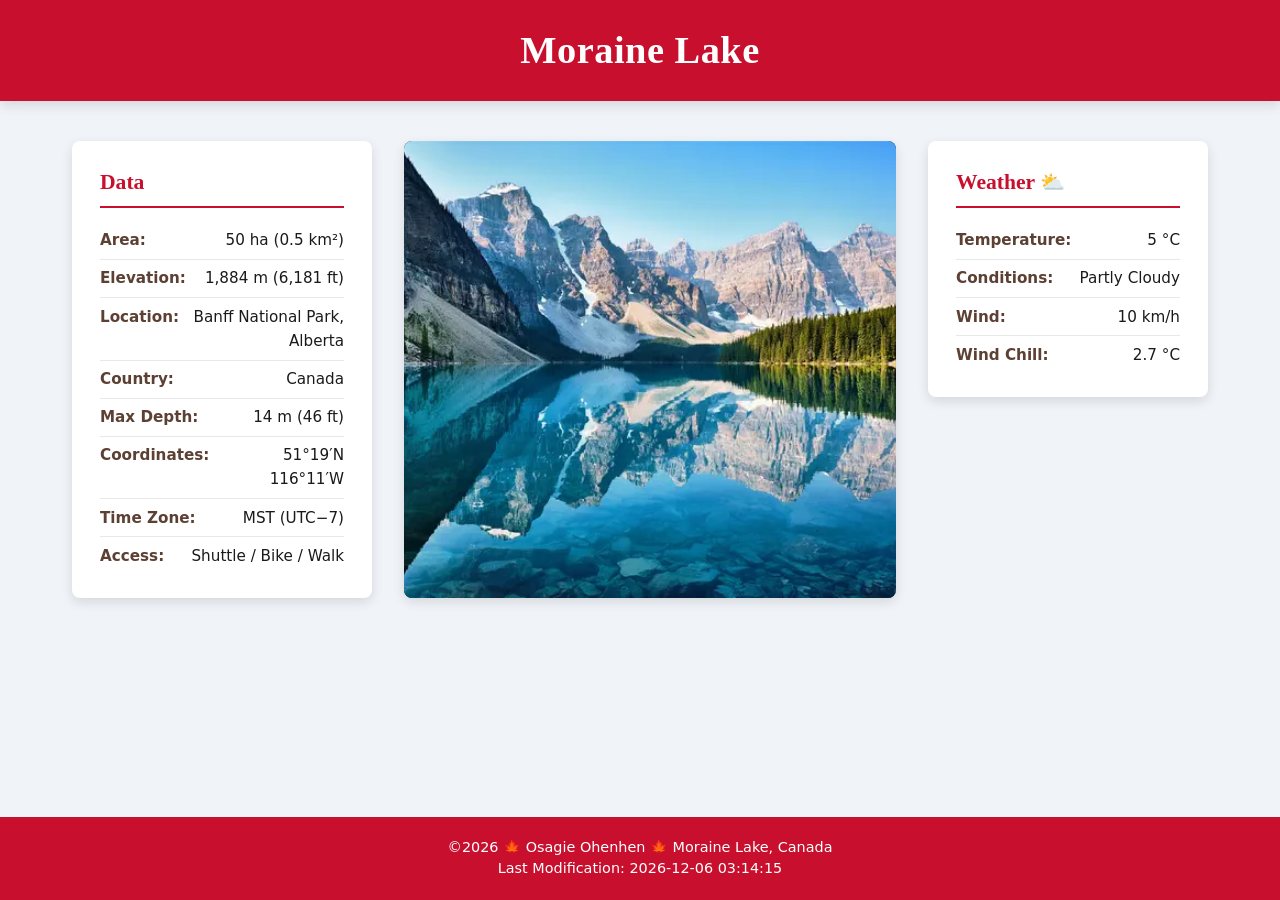
==== place.html @ 01e0490f "commit for places code" ====
<!DOCTYPE html>
<html lang="en">

<head>
    <meta charset="UTF-8">
    <meta name="viewport" content="width=device-width, initial-scale=1.0">
    <title>Moraine Lake | Banff National Park</title>
    <meta name="description"
        content="Discover Moraine Lake, the stunning turquoise alpine lake in Banff National Park, Alberta, Canada, nestled in the Valley of the Ten Peaks.">
    <link rel="stylesheet" href="styles/place.css">
    <script src="scripts/place.js" defer></script>
</head>

<body>
    <header>
        <h1>Moraine Lake</h1>
    </header>

    <main>
        <section class="content-grid">
            <article class="data">
                <h2>Data</h2>
                <ul>
                    <li><span class="label">Area:</span> <span class="value">50 ha (0.5 km²)</span></li>
                    <li><span class="label">Elevation:</span> <span class="value">1,884 m (6,181 ft)</span></li>
                    <li><span class="label">Location:</span> <span class="value">Banff National Park, Alberta</span>
                    </li>
                    <li><span class="label">Country:</span> <span class="value">Canada</span></li>
                    <li><span class="label">Max Depth:</span> <span class="value">14 m (46 ft)</span></li>
                    <li><span class="label">Coordinates:</span> <span class="value">51°19′N 116°11′W</span></li>
                    <li><span class="label">Time Zone:</span> <span class="value">MST (UTC−7)</span></li>
                    <li><span class="label">Access:</span> <span class="value">Shuttle / Bike / Walk</span></li>
                </ul>
            </article>

            <figure class="hero">
                <picture>
                    <source media="(min-width: 1000px)" srcset="images/moraine-lake-large.webp">
                    <source media="(min-width: 600px)" srcset="images/moraine-lake-medium.webp">
                    <img src="images/moraine-lake-small.webp"
                        alt="Moraine Lake reflecting the Valley of the Ten Peaks in Banff National Park, Alberta, Canada"
                        width="600" height="430">
                </picture>
            </figure>

            <article class="weather">
                <h2>Weather</h2>
                <img class="weather-icon-mobile" src="images/weather-icon.svg" alt="Partly cloudy weather icon"
                    width="64" height="64">
                <ul>
                    <li><span class="label">Temperature:</span> <span class="value">5 °C</span></li>
                    <li><span class="label">Conditions:</span> <span class="value">Partly Cloudy</span></li>
                    <li><span class="label">Wind:</span> <span class="value">10 km/h</span></li>
                    <li><span class="label">Wind Chill:</span> <span class="value" id="windchill">N/A</span></li>
                </ul>
            </article>
        </section>
    </main>

    <footer>
        <p id="footer-content">&copy;<span id="current-year"></span> 🍁 Osagie Ohenhen 🍁 Moraine Lake, Canada<br>
            Last Modification: <span id="last-modified"></span></p>
    </footer>
</body>

</html>
---- styles/place.css ----
/* Global CSS Variables */
:root {
    --primary-red: #C8102E;
    /* Canada-inspired red */
    --primary-red-dark: #9B0C24;
    --accent-blue: #1E90FF;
    --lake-teal: #00A8A8;
    --rock-brown: #5C4033;
    --forest-green: #2E5A1C;
    --text-dark: #1a1a1a;
    --text-light: #ffffff;
    --bg-light: #f0f4f8;
    --card-bg: #ffffff;
    --shadow: 0 4px 12px rgba(0, 0, 0, 0.12);
    --border-radius: 8px;
    --font-main: "Segoe UI", system-ui, -apple-system, sans-serif;
    --font-heading: Georgia, "Times New Roman", serif;
}

/* Reset and Base */
*,
*::before,
*::after {
    box-sizing: border-box;
    margin: 0;
    padding: 0;
}

html {
    font-size: 16px;
    scroll-behavior: smooth;
}

body {
    font-family: var(--font-main);
    color: var(--text-dark);
    background-color: var(--bg-light);
    line-height: 1.6;
    min-height: 100vh;
    display: flex;
    flex-direction: column;
}

img {
    max-width: 100%;
    height: auto;
    display: block;
}

/* Header */
header {
    background-color: var(--primary-red);
    color: var(--text-light);
    padding: 1rem;
    text-align: center;
    box-shadow: var(--shadow);
}

header h1 {
    font-family: var(--font-heading);
    font-size: 1.75rem;
    font-weight: 700;
    letter-spacing: 0.5px;
}

/* Main */
main {
    flex: 1;
    width: 100%;
    max-width: 1200px;
    margin: 0 auto;
}

/* Content Grid - Mobile first: stacked with image on top */
.content-grid {
    display: flex;
    flex-direction: column;
    gap: 1.25rem;
    padding: 1.25rem 1rem 2rem;
}

/* Reorder so hero image appears first on mobile (matches wireframe) */
.hero {
    order: -1;
    margin: 0;
    border-radius: var(--border-radius);
    overflow: hidden;
    box-shadow: var(--shadow);
    background-color: #0a2a3a;
}

.hero picture,
.hero img {
    width: 100%;
    height: auto;
    object-fit: cover;
    aspect-ratio: 16 / 11;
}

.data,
.weather {
    background-color: var(--card-bg);
    border-radius: var(--border-radius);
    padding: 1.25rem 1.4rem;
    box-shadow: var(--shadow);
}

.data h2,
.weather h2 {
    font-family: var(--font-heading);
    font-size: 1.35rem;
    color: var(--primary-red);
    margin-bottom: 0.9rem;
    border-bottom: 2px solid var(--primary-red);
    padding-bottom: 0.35rem;
}

/* Weather icon - mobile shows SVG */
.weather-icon-mobile {
    display: block;
    margin: 0 auto 1rem;
    width: 64px;
    height: 64px;
}

/* Pseudo-element for weather icon on larger view */
@media (min-width: 768px) {
    .weather-icon-mobile {
        display: none;
    }

    .weather h2::after {
        content: " ⛅";
        font-size: 1.25rem;
    }
}

.data ul,
.weather ul {
    list-style: none;
}

.data li,
.weather li {
    display: flex;
    justify-content: space-between;
    gap: 0.75rem;
    padding: 0.4rem 0;
    border-bottom: 1px solid #e8e8e8;
    font-size: 0.95rem;
}

.data li:last-child,
.weather li:last-child {
    border-bottom: none;
}

.label {
    font-weight: 600;
    color: var(--rock-brown);
    flex-shrink: 0;
}

.value {
    text-align: right;
    color: var(--text-dark);
}

/* Footer */
footer {
    background-color: var(--primary-red);
    color: var(--text-light);
    text-align: center;
    padding: 1.25rem 1rem;
    font-size: 0.9rem;
    margin-top: auto;
}

footer p {
    line-height: 1.5;
}

/* ========== Tablet / Wider view ========== */
@media (min-width: 768px) {
    header h1 {
        font-size: 2.1rem;
    }

    .content-grid {
        display: grid;
        grid-template-columns: minmax(220px, 280px) 1fr minmax(200px, 260px);
        grid-template-areas: "data hero weather";
        gap: 1.5rem;
        padding: 2rem 1.5rem;
        align-items: start;
    }

    .data {
        grid-area: data;
        order: 0;
    }

    .hero {
        grid-area: hero;
        order: 0;
        align-self: stretch;
    }

    .hero img {
        height: 100%;
        min-height: 320px;
        object-fit: cover;
        object-position: center 35%;
    }

    .weather {
        grid-area: weather;
        order: 0;
    }
}

/* Large screens */
@media (min-width: 1000px) {
    header {
        padding: 1.25rem;
    }

    header h1 {
        font-size: 2.4rem;
    }

    .content-grid {
        grid-template-columns: 300px 1fr 280px;
        gap: 2rem;
        padding: 2.5rem 2rem;
    }

    .data,
    .weather {
        padding: 1.5rem 1.75rem;
    }

    .hero img {
        min-height: 400px;
    }
}

/* Accessibility */
@media (prefers-reduced-motion: reduce) {
    html {
        scroll-behavior: auto;
    }
}
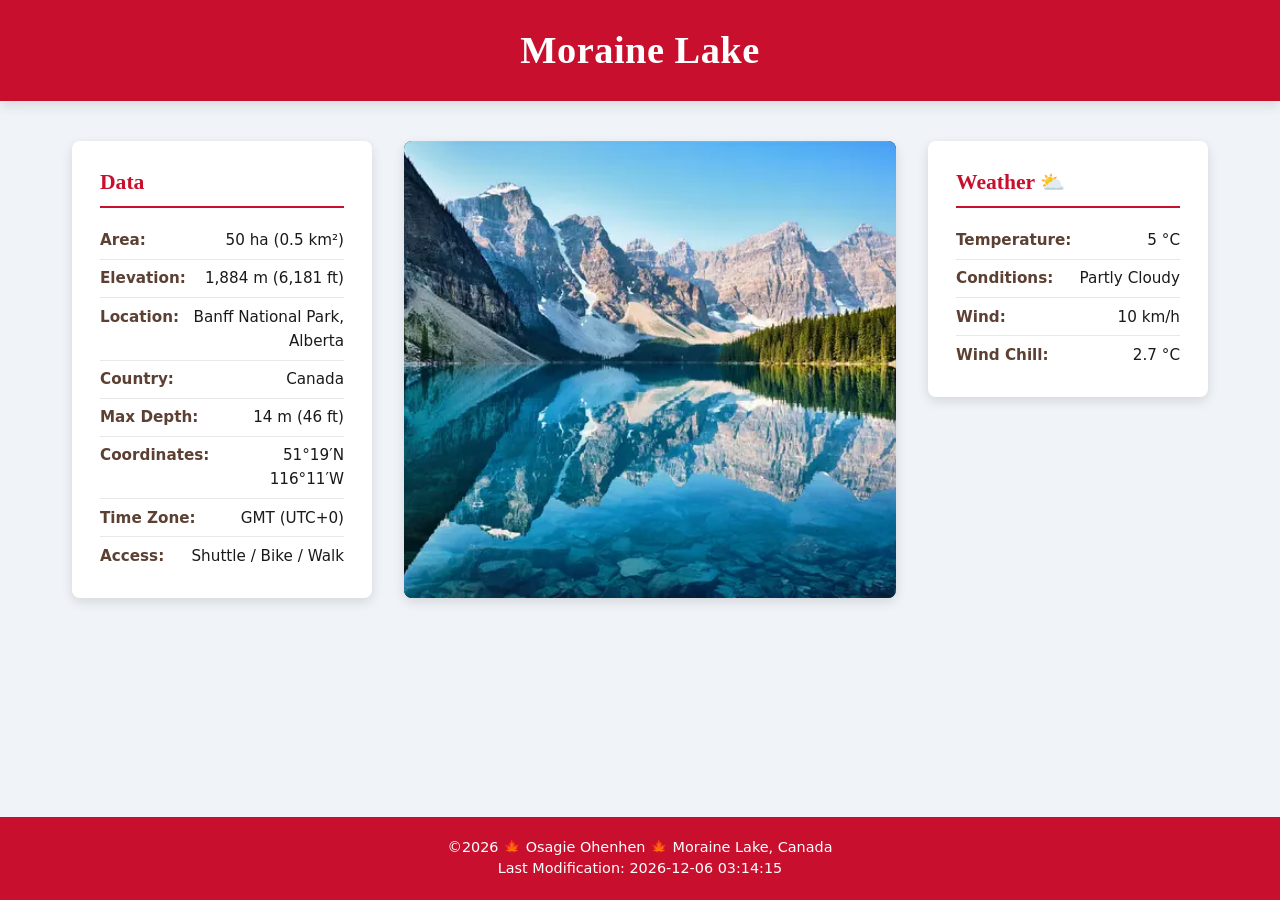
==== commit 454a884a: "updated code" ====
--- a/place.html
+++ b/place.html
@@ -28,7 +28,7 @@
                     <li><span class="label">Country:</span> <span class="value">Canada</span></li>
                     <li><span class="label">Max Depth:</span> <span class="value">14 m (46 ft)</span></li>
                     <li><span class="label">Coordinates:</span> <span class="value">51°19′N 116°11′W</span></li>
-                    <li><span class="label">Time Zone:</span> <span class="value">MST (UTC−7)</span></li>
+                    <li><span class="label">Time Zone:</span> <span class="value">GMT (UTC+0)</span></li>
                     <li><span class="label">Access:</span> <span class="value">Shuttle / Bike / Walk</span></li>
                 </ul>
             </article>
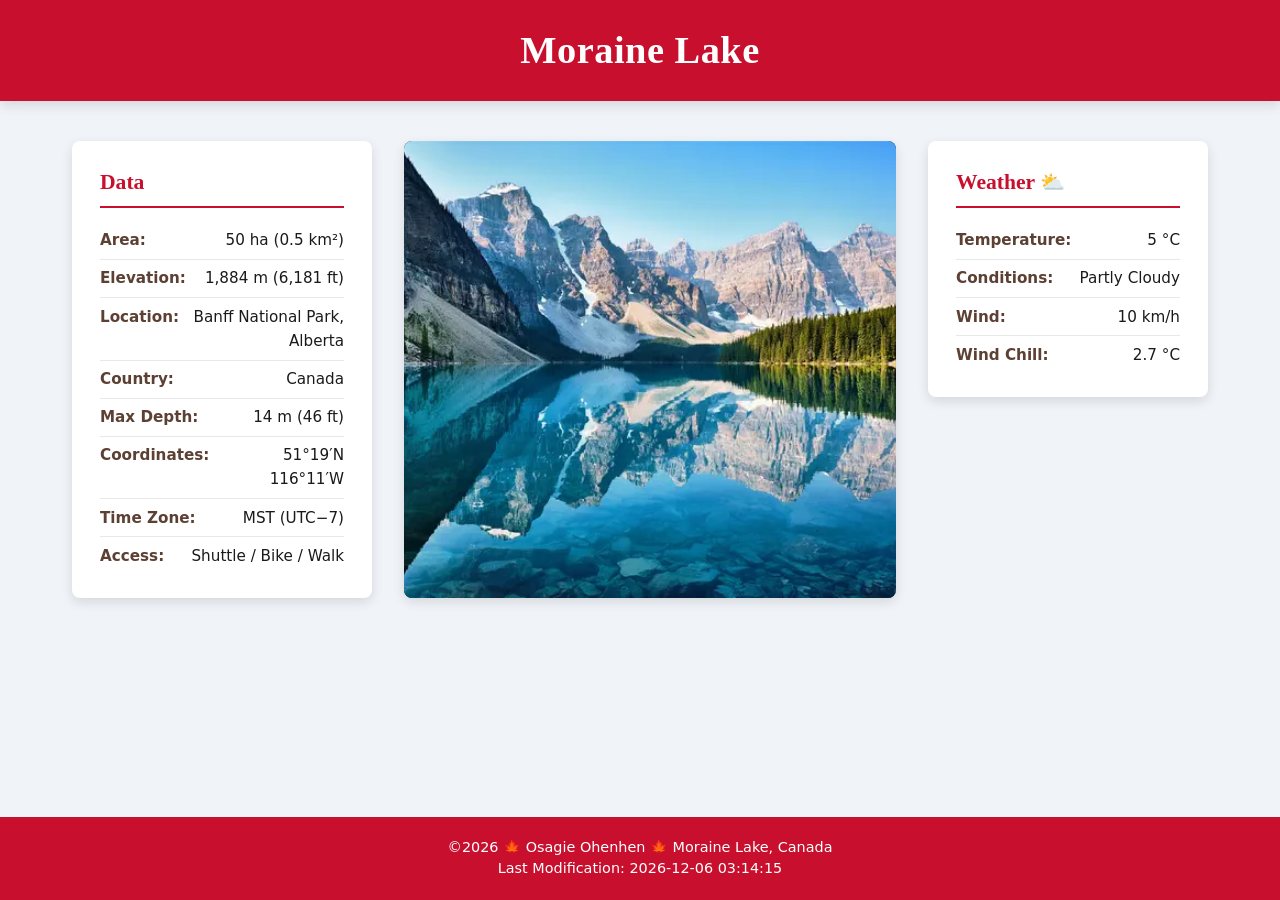
==== commit 1a012e63: "updated code" ====
--- a/place.html
+++ b/place.html
@@ -28,7 +28,7 @@
                     <li><span class="label">Country:</span> <span class="value">Canada</span></li>
                     <li><span class="label">Max Depth:</span> <span class="value">14 m (46 ft)</span></li>
                     <li><span class="label">Coordinates:</span> <span class="value">51°19′N 116°11′W</span></li>
-                    <li><span class="label">Time Zone:</span> <span class="value">GMT (UTC+0)</span></li>
+                    <li><span class="label">Time Zone:</span> <span class="value">MST (UTC−7)</span></li>
                     <li><span class="label">Access:</span> <span class="value">Shuttle / Bike / Walk</span></li>
                 </ul>
             </article>
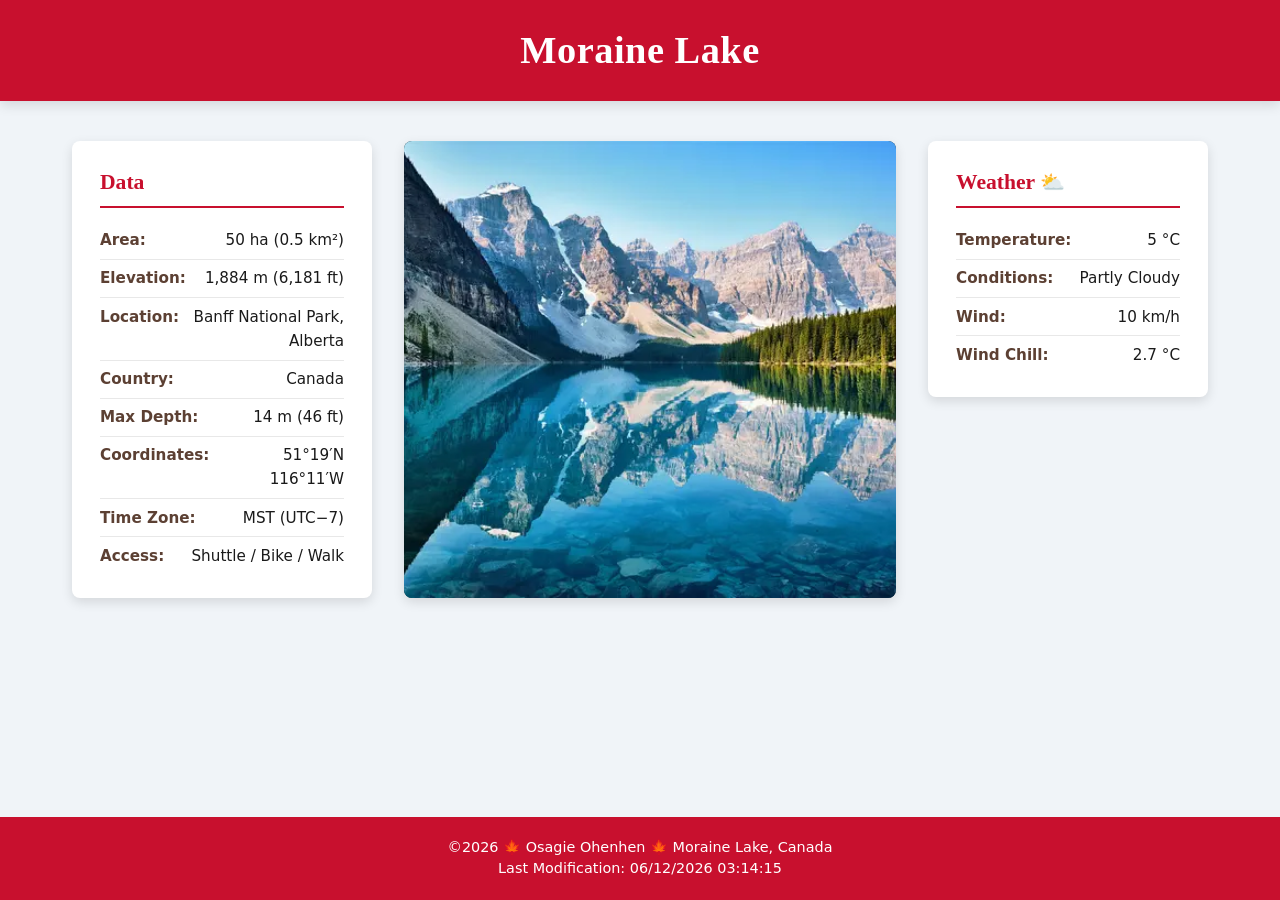
==== commit ac96c471: "updated code" ====
--- a/place.html
+++ b/place.html
@@ -2,11 +2,13 @@
 <html lang="en">
 
 <head>
+
     <meta charset="UTF-8">
     <meta name="viewport" content="width=device-width, initial-scale=1.0">
-    <title>Moraine Lake | Banff National Park</title>
+    <title>WDD 131 |Dynamic Web Fundamentals |Moraine Lake | Banff National Park</title>
     <meta name="description"
         content="Discover Moraine Lake, the stunning turquoise alpine lake in Banff National Park, Alberta, Canada, nestled in the Valley of the Ten Peaks.">
+    <meta name="author" content="Osagie Ohenhen">
     <link rel="stylesheet" href="styles/place.css">
     <script src="scripts/place.js" defer></script>
 </head>
